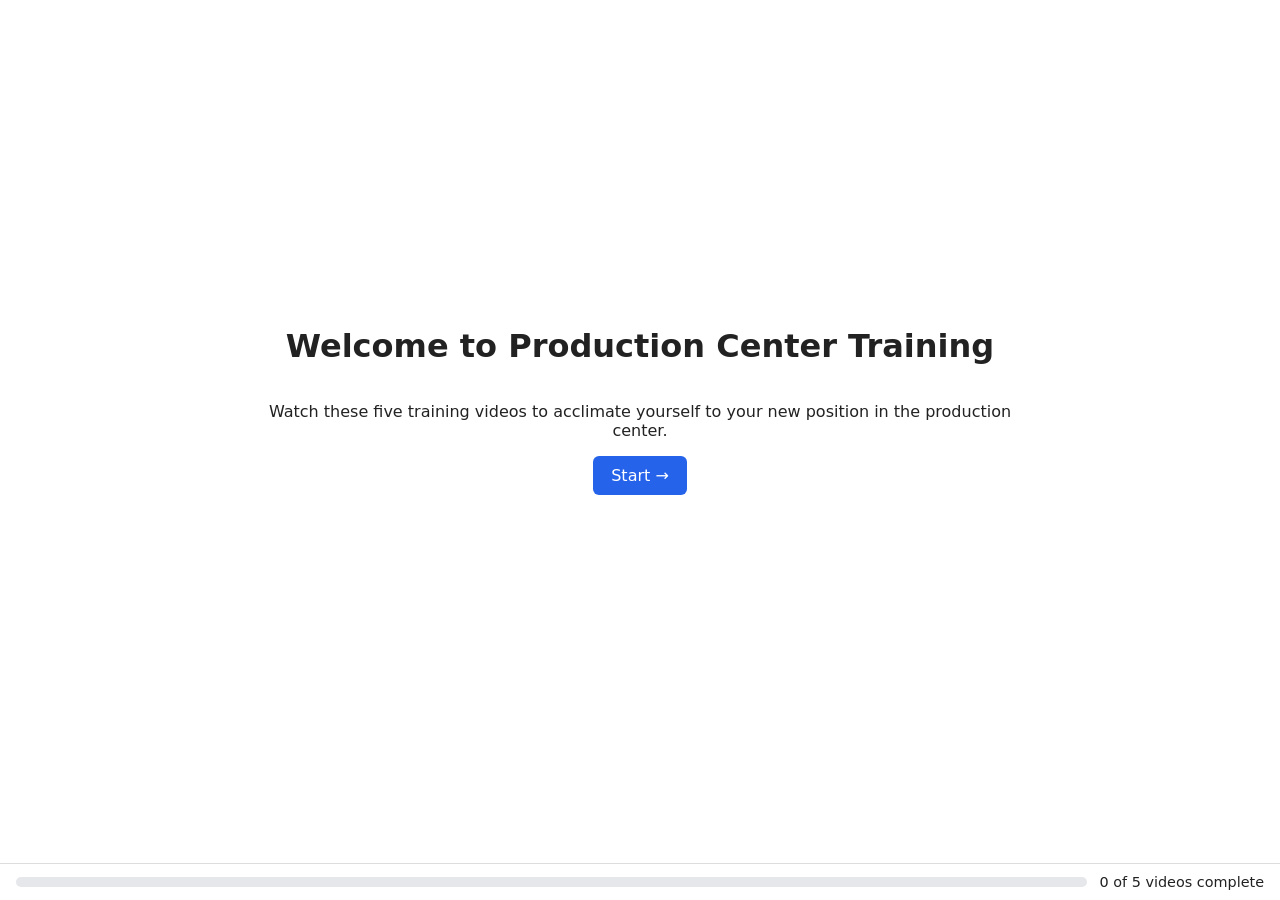
==== index.html @ 302b12b5 "adding all" ====
<!DOCTYPE html>
<html lang="en">
<head>
  <meta charset="utf-8">
  <meta name="viewport" content="width=device-width, initial-scale=1">
  <title>Production Center Training</title>
  <link rel="stylesheet" href="style.css">
</head>
<body>
  <div class="center">
    <h1>Welcome to Production Center Training</h1>
    <p>Watch these five training videos to acclimate yourself to your new position in the production center.</p>
    <a class="btn" href="video1.html">Start →</a>
  </div>
  <script src="config.js"></script>
  <script src="app.js"></script>
</body>
</html>
---- style.css ----
*{box-sizing:border-box}
/* .btn sets display, which would otherwise show elements marked hidden. */
[hidden]{display:none !important}
body{font-family:system-ui,sans-serif;max-width:820px;margin:40px auto;padding:0 16px 70px;color:#222}
.btn{display:inline-block;padding:10px 18px;background:#2563eb;color:#fff;border-radius:6px;text-decoration:none;border:0;cursor:pointer;font-size:1rem}
.btn.locked{background:#9ca3af;pointer-events:none}
.test{background:#dc2626;margin-left:8px}
#player{aspect-ratio:16/9;background:#000;margin:16px 0}
#player iframe,#player video,#player #yt{width:100%;height:100%;border:0}
.ph{color:#fff;display:flex;align-items:center;justify-content:center;height:100%;padding:16px;text-align:center}
label{display:block;margin:12px 0 4px}
input{width:100%;padding:8px;font-size:1rem}
#progress{position:fixed;left:0;right:0;bottom:0;background:#fff;border-top:1px solid #ddd;padding:10px 16px;display:flex;align-items:center;gap:12px;font-size:.9rem}
#progress .track{flex:1;height:10px;background:#e5e7eb;border-radius:5px;overflow:hidden}
#progress .fill{height:100%;background:#16a34a;transition:width .3s}
#progress .label{white-space:nowrap}
.center{text-align:center;min-height:80vh;display:flex;flex-direction:column;justify-content:center;align-items:center}
.btn.back{background:#6b7280;margin-right:8px}
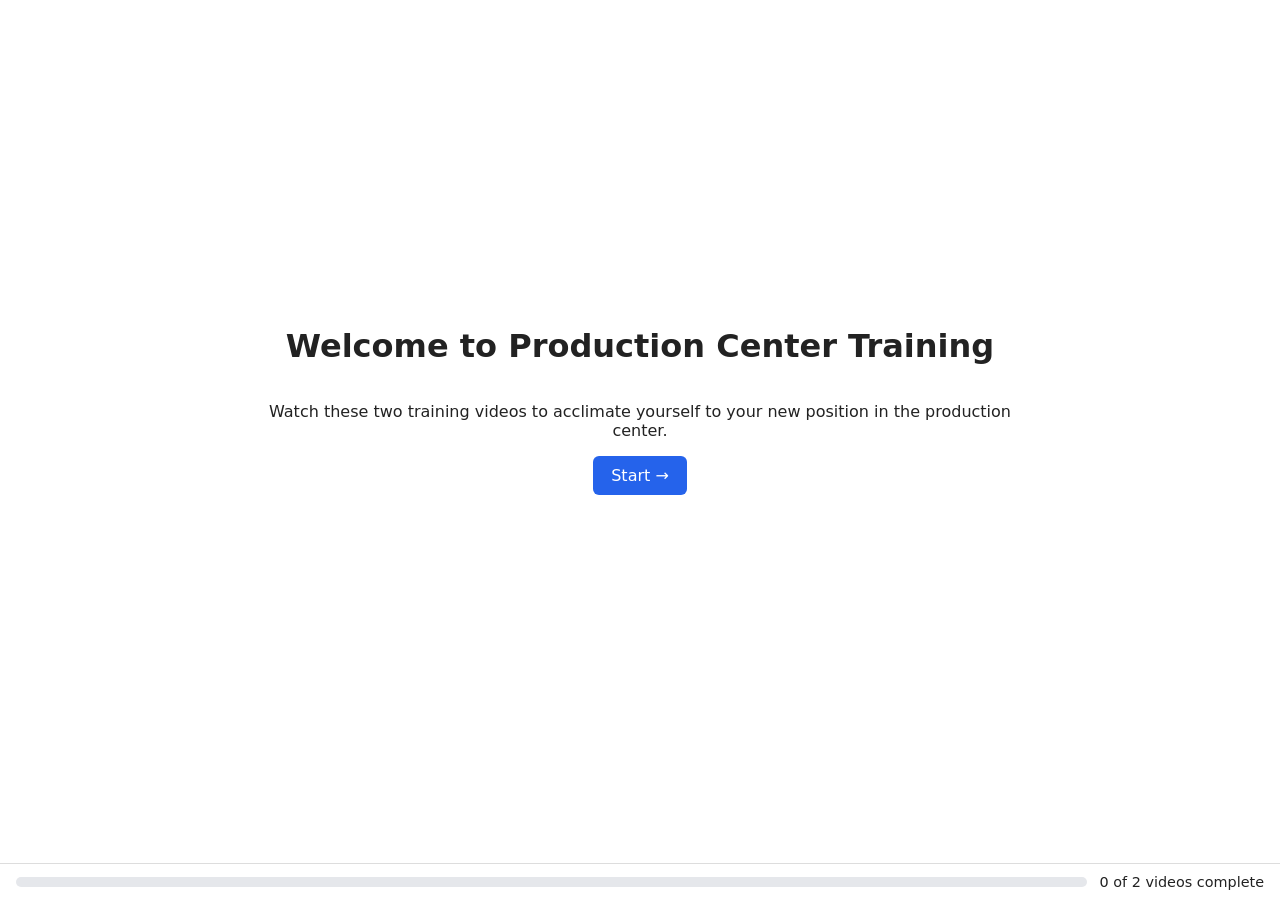
==== commit 47a908dc: "omg" ====
--- a/index.html
+++ b/index.html
@@ -9,10 +9,10 @@
 <body>
   <div class="center">
     <h1>Welcome to Production Center Training</h1>
-    <p>Watch these five training videos to acclimate yourself to your new position in the production center.</p>
+    <p>Watch these two training videos to acclimate yourself to your new position in the production center.</p>
     <a class="btn" href="video1.html">Start →</a>
   </div>
-  <script src="config.js"></script>
+  <script src="config.js?v=2"></script>
   <script src="app.js"></script>
 </body>
 </html>
